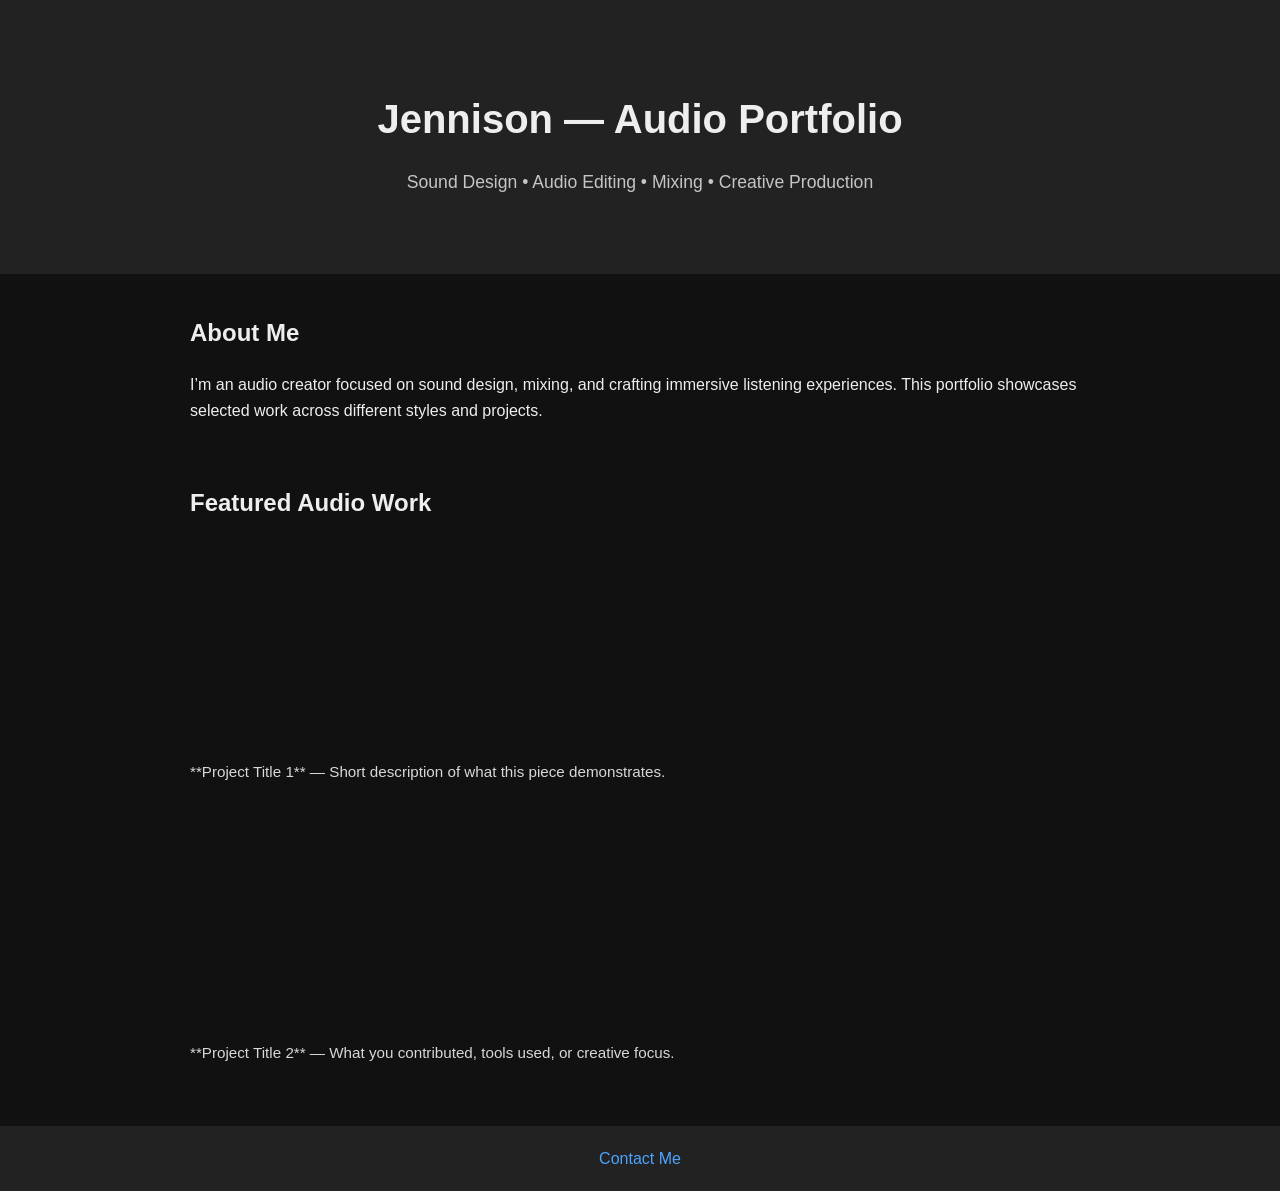
==== index.html @ f3984257 "first commit" ====
<!DOCTYPE html>
<html lang="en">
<head>
  <meta charset="UTF-8">
  <meta name="viewport" content="width=device-width, initial-scale=1.0">
  <title>Jennison Audio Portfolio</title>
  <link rel="stylesheet" href="style.css">
</head>

<body>
  <header class="hero">
    <h1>Jennison — Audio Portfolio</h1>
    <p class="tagline">
      Sound Design • Audio Editing • Mixing • Creative Production
    </p>
  </header>

  <section class="about">
    <h2>About Me</h2>
    <p>
      I’m an audio creator focused on sound design, mixing, and crafting immersive
      listening experiences. This portfolio showcases selected work across different
      styles and projects.
    </p>
  </section>

  <section class="portfolio">
    <h2>Featured Audio Work</h2>

    <div class="audio-item">
      <div class="player">
        <iframe width="100%" height="200"
          src="https://www.youtube.com/embed/VIDEO_ID_1"
          title="YouTube audio"
          frameborder="0"
          allowfullscreen>
        </iframe>
      </div>
      <p class="description">
        **Project Title 1** — Short description of what this piece demonstrates.
      </p>
    </div>

    <div class="audio-item">
      <div class="player">
        <iframe width="100%" height="200"
          src="https://www.youtube.com/embed/VIDEO_ID_2"
          title="YouTube audio"
          frameborder="0"
          allowfullscreen>
        </iframe>
      </div>
      <p class="description">
        **Project Title 2** — What you contributed, tools used, or creative focus.
      </p>
    </div>

    <!-- Add more audio-item blocks as needed -->
  </section>

  <footer>
    <a href="contact.html">Contact Me</a>
  </footer>
</body>
</html>
---- style.css ----
body {
  margin: 0;
  font-family: Arial, sans-serif;
  background: #111;
  color: #eee;
  line-height: 1.6;
}

.hero {
  text-align: center;
  padding: 60px 20px;
  background: #222;
}

.hero.small {
  padding: 40px 20px;
}

h1 {
  margin-bottom: 10px;
  font-size: 2.5rem;
}

.tagline {
  font-size: 1.1rem;
  opacity: 0.8;
}

section {
  max-width: 900px;
  margin: 40px auto;
  padding: 0 20px;
}

.about, .portfolio, .contact {
  margin-bottom: 60px;
}

.audio-item {
  margin-bottom: 40px;
}

.description {
  margin-top: 10px;
  font-size: 0.95rem;
  opacity: 0.9;
}

footer {
  text-align: center;
  padding: 20px;
  background: #222;
}

footer a, .back {
  color: #4da3ff;
  text-decoration: none;
}

footer a:hover, .back:hover {
  text-decoration: underline;
}

ul li {
  margin-bottom: 10px;
}
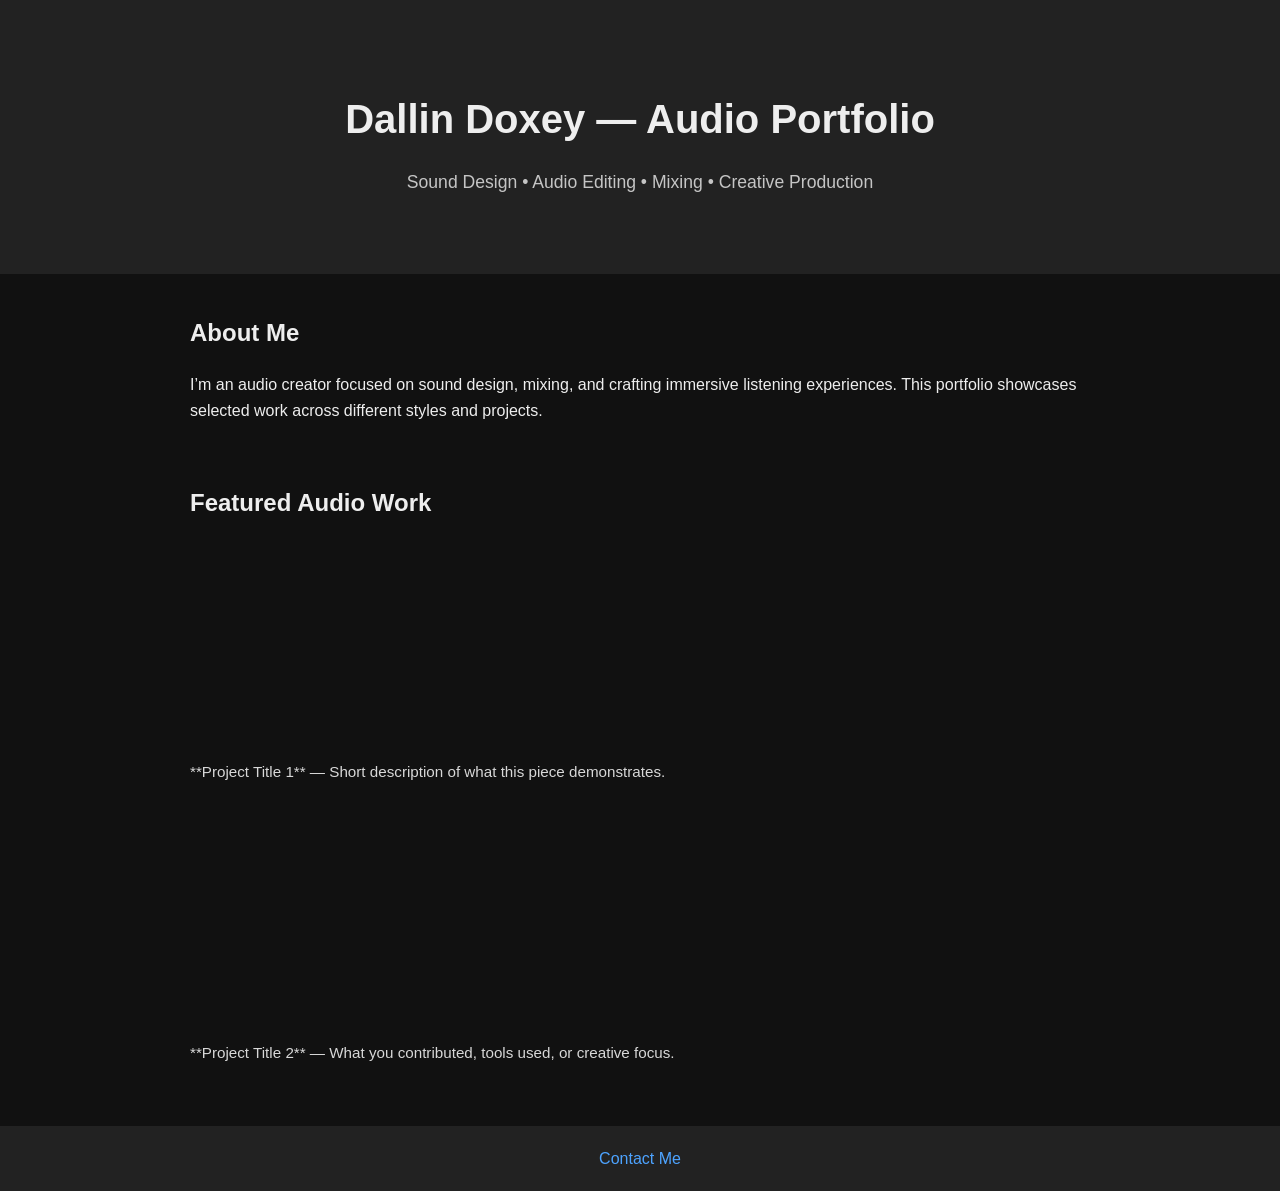
==== commit b39ec9cd: "Changed name" ====
--- a/index.html
+++ b/index.html
@@ -3,13 +3,13 @@
 <head>
   <meta charset="UTF-8">
   <meta name="viewport" content="width=device-width, initial-scale=1.0">
-  <title>Jennison Audio Portfolio</title>
+  <title>Dallin Doxey Audio Portfolio</title>
   <link rel="stylesheet" href="style.css">
 </head>
 
 <body>
   <header class="hero">
-    <h1>Jennison — Audio Portfolio</h1>
+    <h1>Dallin Doxey — Audio Portfolio</h1>
     <p class="tagline">
       Sound Design • Audio Editing • Mixing • Creative Production
     </p>
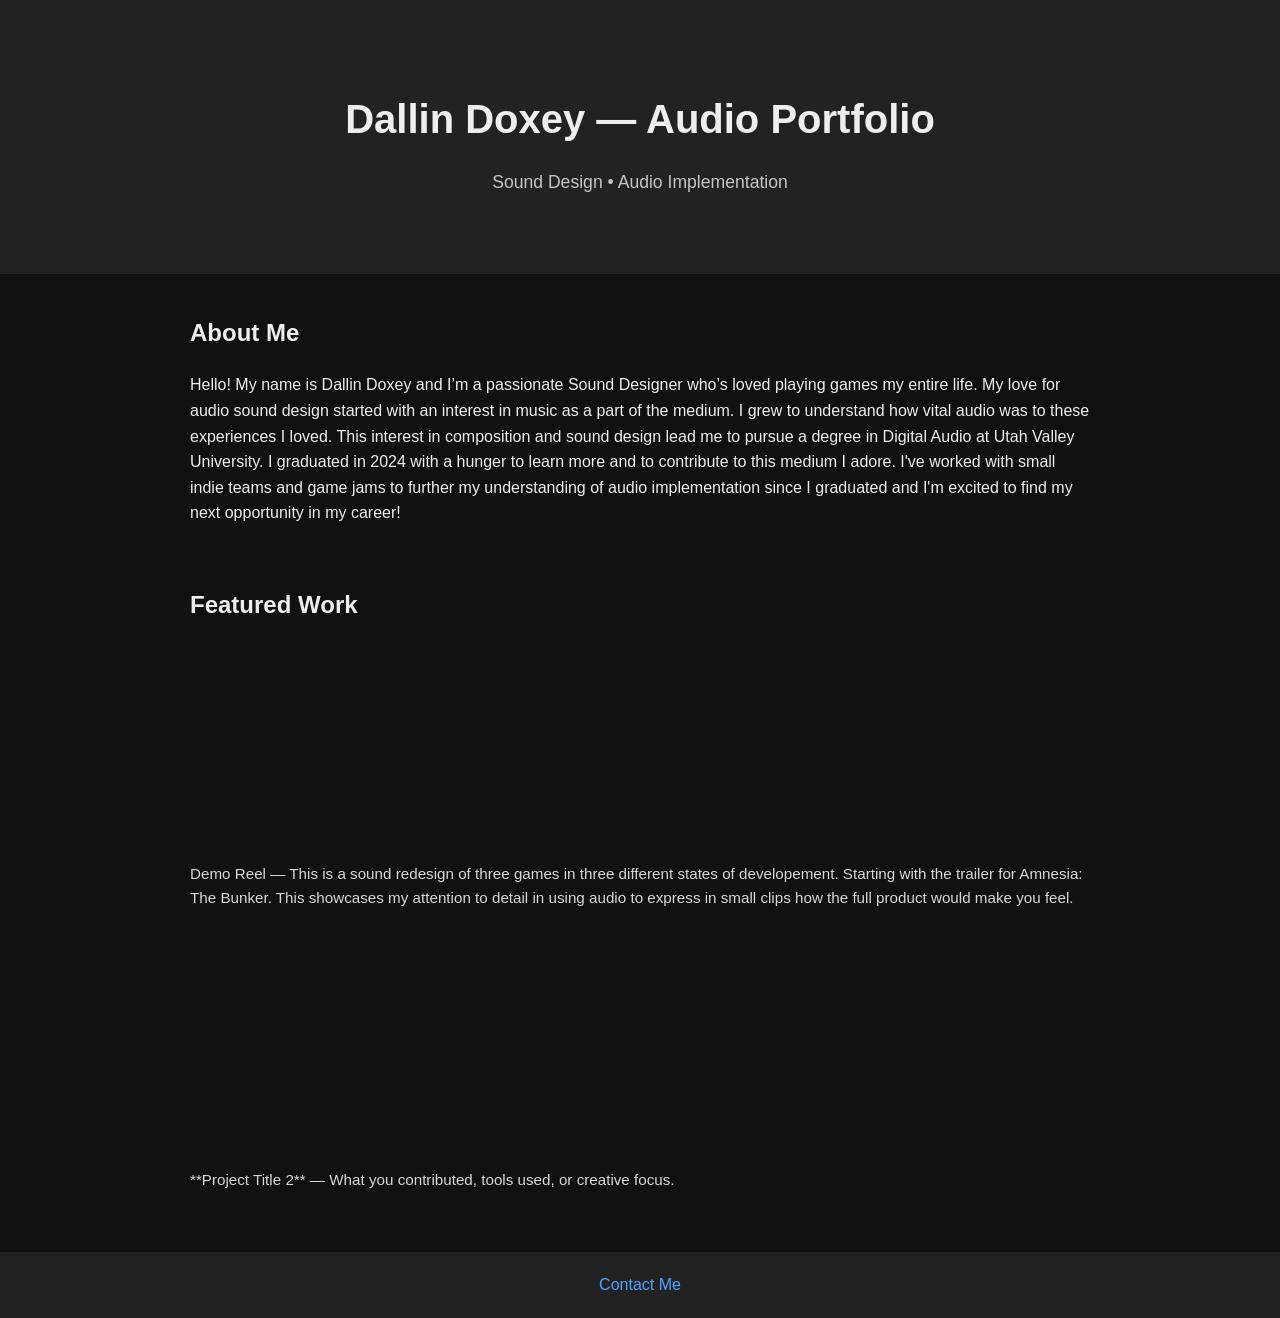
==== commit 27945877: "Link check and push success check" ====
--- a/index.html
+++ b/index.html
@@ -11,33 +11,41 @@
   <header class="hero">
     <h1>Dallin Doxey — Audio Portfolio</h1>
     <p class="tagline">
-      Sound Design • Audio Editing • Mixing • Creative Production
+      Sound Design • Audio Implementation
     </p>
   </header>
 
   <section class="about">
     <h2>About Me</h2>
     <p>
-      I’m an audio creator focused on sound design, mixing, and crafting immersive
-      listening experiences. This portfolio showcases selected work across different
-      styles and projects.
+      Hello! My name is Dallin Doxey and I’m a passionate Sound Designer who’s 
+      loved playing games my entire life. My love for audio sound design started
+       with an interest in music as a part of the medium. I grew to understand how
+        vital audio was to these experiences I loved. This interest in composition 
+        and sound design lead me to pursue a degree in Digital Audio at Utah Valley 
+        University. I graduated in 2024 with a hunger to learn more and to contribute 
+        to this medium I adore. I've worked with small indie teams and game jams to 
+        further my understanding of audio implementation since I graduated and I'm 
+        excited to find my next opportunity in my career!
     </p>
   </section>
 
   <section class="portfolio">
-    <h2>Featured Audio Work</h2>
+    <h2>Featured Work</h2>
 
     <div class="audio-item">
       <div class="player">
         <iframe width="100%" height="200"
-          src="https://www.youtube.com/embed/VIDEO_ID_1"
+          src="https://www.youtube.com/embed/SXsDYOIt5ag"
           title="YouTube audio"
           frameborder="0"
           allowfullscreen>
         </iframe>
       </div>
       <p class="description">
-        **Project Title 1** — Short description of what this piece demonstrates.
+        Demo Reel — This is a sound redesign of three games in three different states of developement.
+         Starting with the trailer for Amnesia: The Bunker. This showcases my attention to detail in 
+         using audio to express in small clips how the full product would make you feel.
       </p>
     </div>
 
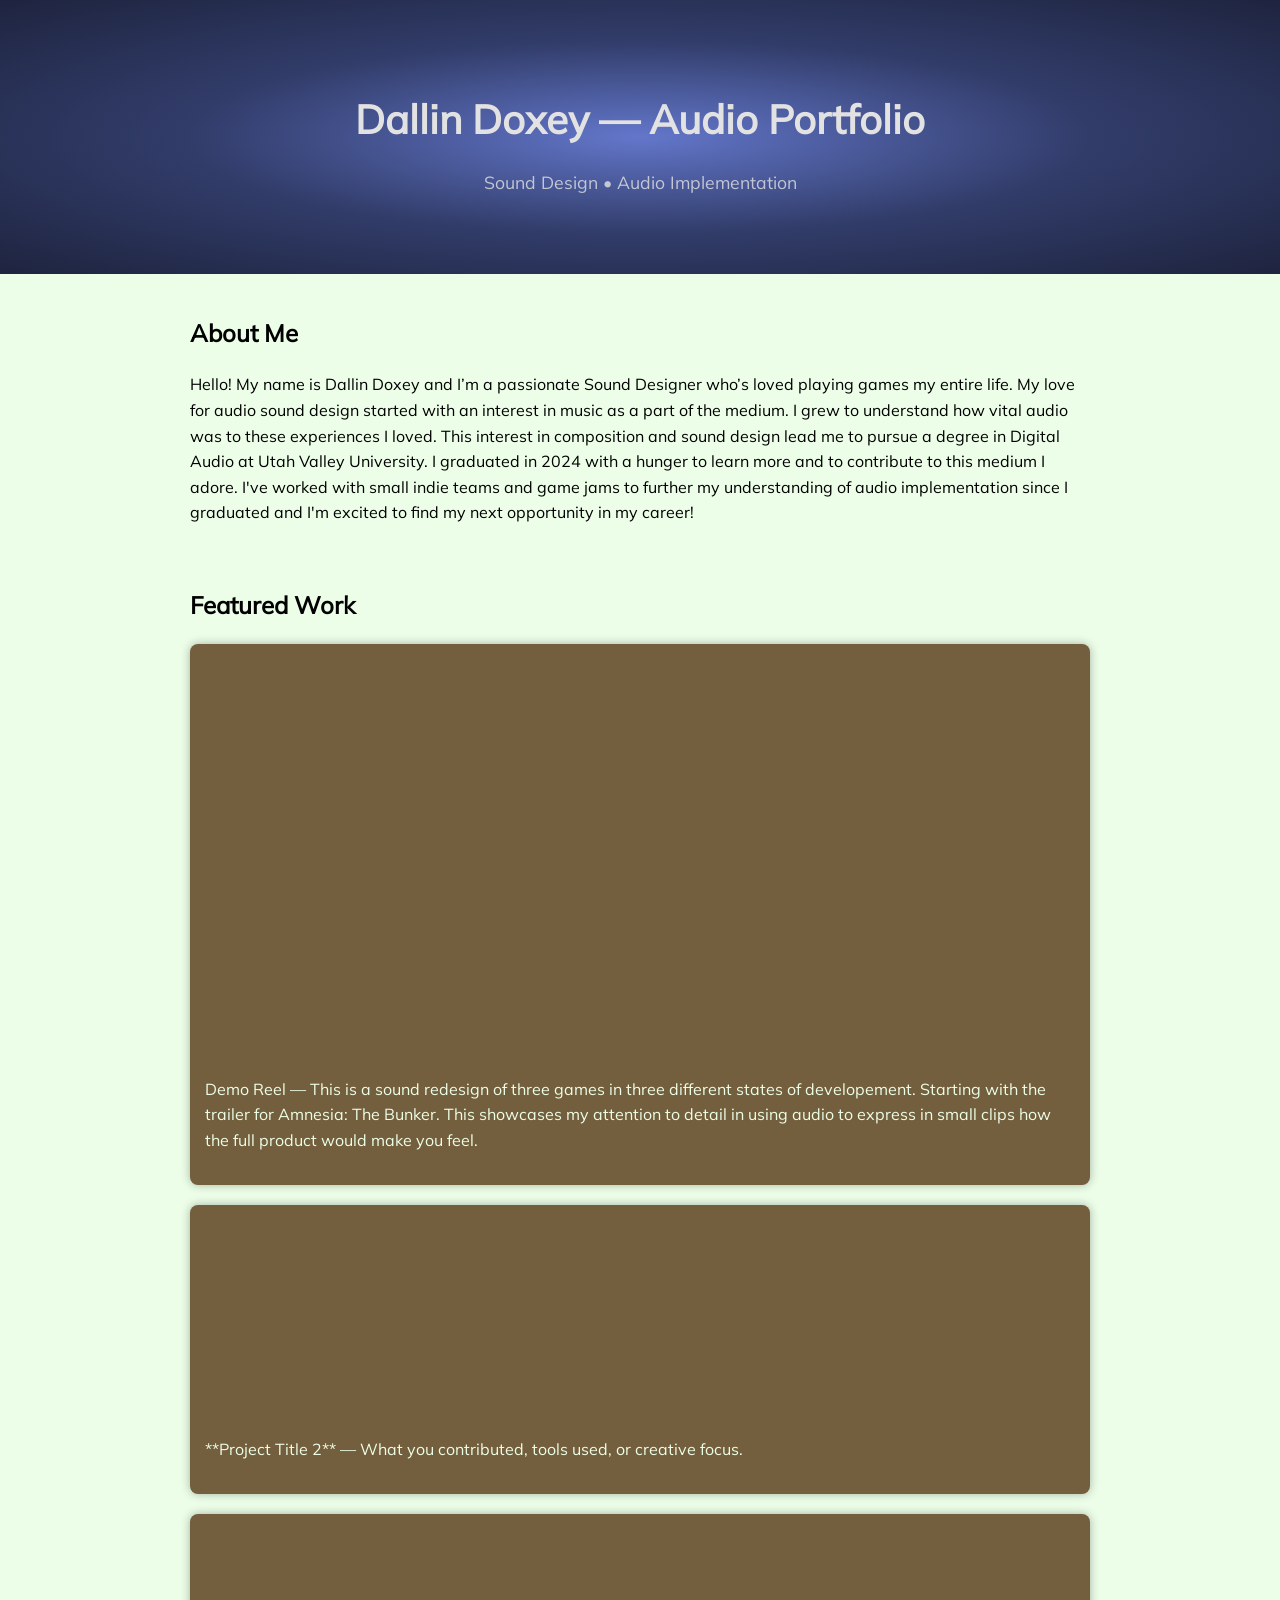
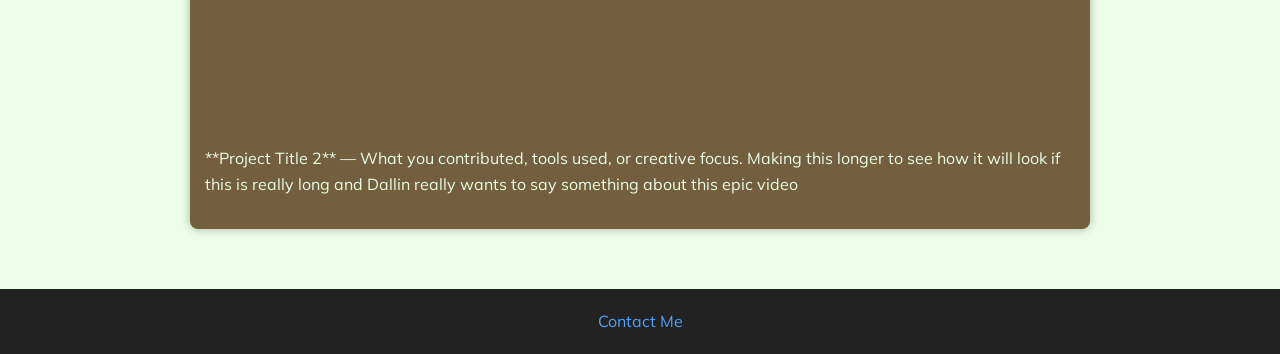
==== commit 34149006: "colors!" ====
--- a/index.html
+++ b/index.html
@@ -33,34 +33,50 @@
   <section class="portfolio">
     <h2>Featured Work</h2>
 
-    <div class="audio-item">
-      <div class="player">
-        <iframe width="100%" height="200"
-          src="https://www.youtube.com/embed/SXsDYOIt5ag"
-          title="YouTube audio"
-          frameborder="0"
-          allowfullscreen>
-        </iframe>
+    <div class="audio-items">
+      <div class="audio-item">
+        <div class="feature-player">
+          <iframe width="100%" height=400"
+            src="https://www.youtube.com/embed/SXsDYOIt5ag"
+            title="YouTube audio"
+            frameborder="0"
+            allowfullscreen>
+          </iframe>
+        </div>
+        <p class="description">
+          Demo Reel — This is a sound redesign of three games in three different states of developement.
+          Starting with the trailer for Amnesia: The Bunker. This showcases my attention to detail in 
+          using audio to express in small clips how the full product would make you feel.
+        </p>
       </div>
-      <p class="description">
-        Demo Reel — This is a sound redesign of three games in three different states of developement.
-         Starting with the trailer for Amnesia: The Bunker. This showcases my attention to detail in 
-         using audio to express in small clips how the full product would make you feel.
-      </p>
-    </div>
 
-    <div class="audio-item">
-      <div class="player">
-        <iframe width="100%" height="200"
-          src="https://www.youtube.com/embed/VIDEO_ID_2"
-          title="YouTube audio"
-          frameborder="0"
-          allowfullscreen>
-        </iframe>
+      <div class="audio-item">
+        <div class="player">
+          <iframe width="90%" height="200"
+            src="https://www.youtube.com/embed/nJvP4eZHF7U"
+            title="YouTube audio"
+            frameborder="0"
+            allowfullscreen>
+          </iframe>
+        </div>
+        <p class="description">
+          **Project Title 2** — What you contributed, tools used, or creative focus.
+        </p>
       </div>
-      <p class="description">
-        **Project Title 2** — What you contributed, tools used, or creative focus.
-      </p>
+
+      <div class="audio-item">
+        <div class="player">
+          <iframe width="90%" height="200"
+            src="https://www.youtube.com/embed/TVyJPe1wdx8"
+            title="YouTube audio"
+            frameborder="0"
+            allowfullscreen>
+          </iframe>
+        </div>
+        <p class="description">
+          **Project Title 2** — What you contributed, tools used, or creative focus. Making this longer to see how it will look if this is really long and Dallin really wants to say something about this epic video
+        </p>
+      </div>
     </div>
 
     <!-- Add more audio-item blocks as needed -->
--- a/style.css
+++ b/style.css
@@ -1,7 +1,7 @@
 body {
   margin: 0;
-  font-family: Arial, sans-serif;
-  background: #111;
+  font-family: "Mulish", Arial, sans-serif;
+  background: #ECFEE8;
   color: #eee;
   line-height: 1.6;
 }
@@ -9,7 +9,9 @@
 .hero {
   text-align: center;
   padding: 60px 20px;
-  background: #222;
+  /* background-color: #485696; */
+  background-image: radial-gradient(#6376ca, #313c69, #1e243f);
+  color: rgb(226, 226, 226);
 }
 
 .hero.small {
@@ -24,7 +26,7 @@
 .tagline {
   font-size: 1.1rem;
   opacity: 0.8;
-}
+} 
 
 section {
   max-width: 900px;
@@ -36,14 +38,45 @@
   margin-bottom: 60px;
 }
 
+.audio-items {
+  display: flex;
+  flex-wrap: wrap;
+  gap: 20px;
+}
+
 .audio-item {
-  margin-bottom: 40px;
+  flex: 1 1 calc(50% - 20px);
+  background: #735F3D;
+  padding: 15px;
+  border-radius: 8px;
+  display: flex;
+  flex-direction: column;
+  /* border: 1px, solid #735F3D; */
+  box-shadow: 0 0 10px rgba(0,0,0,0.3);
+}
+
+.player {
+  width: 100%;
+}
+
+.feature-player iframe {
+  height: 400px;
+  width: 100%;
+}
+
+.player iframe {
+  height: 200px;
+  width: 100%;
 }
 
 .description {
   margin-top: 10px;
-  font-size: 0.95rem;
-  opacity: 0.9;
+  flex-grow: 1; /* makes descriptions fill space evenly */
+  color: #ECFEE8
+}
+
+.about, .portfolio {
+  color: black;
 }
 
 footer {
@@ -64,3 +97,11 @@
 ul li {
   margin-bottom: 10px;
 }
+
+@font-face {
+  font-family: "Mulish";
+  src: url(Mulish.ttf);
+  font-weight: normal;
+  font-style: normal;
+  font-display: swap;
+}
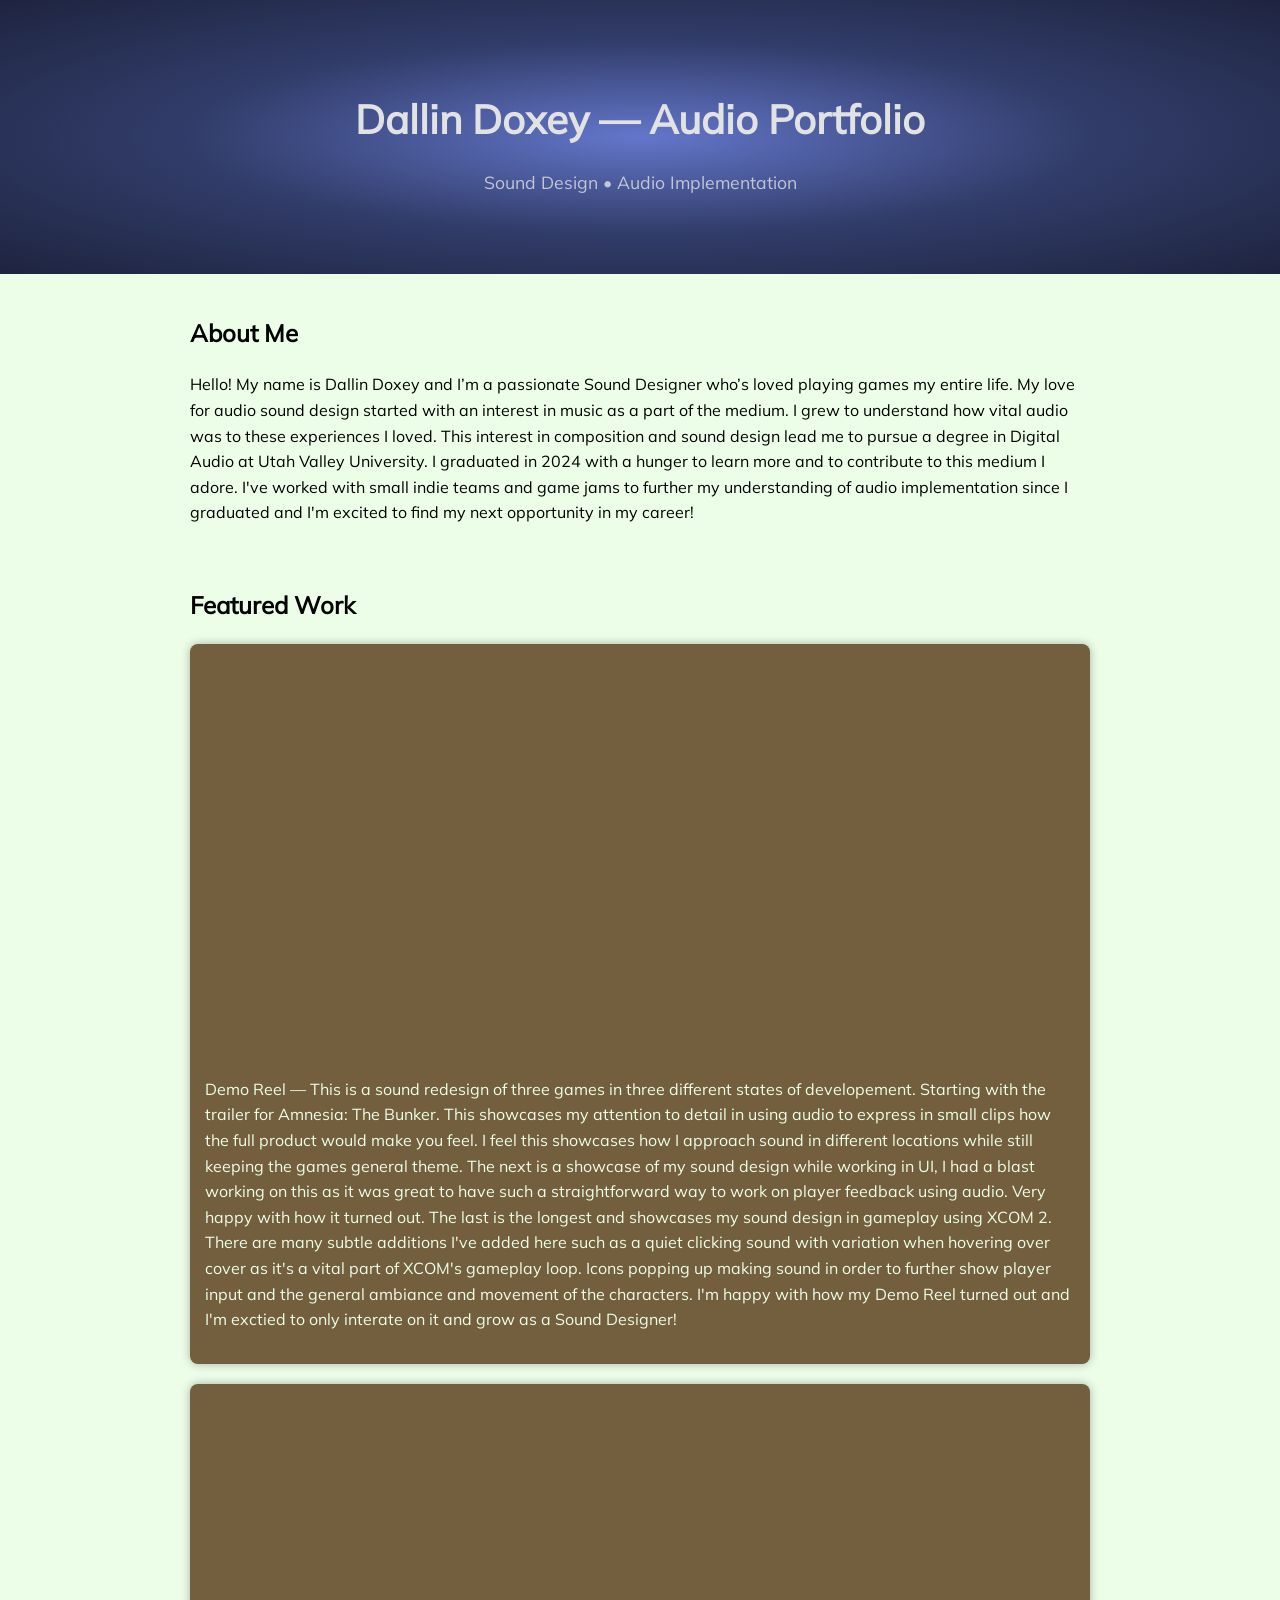
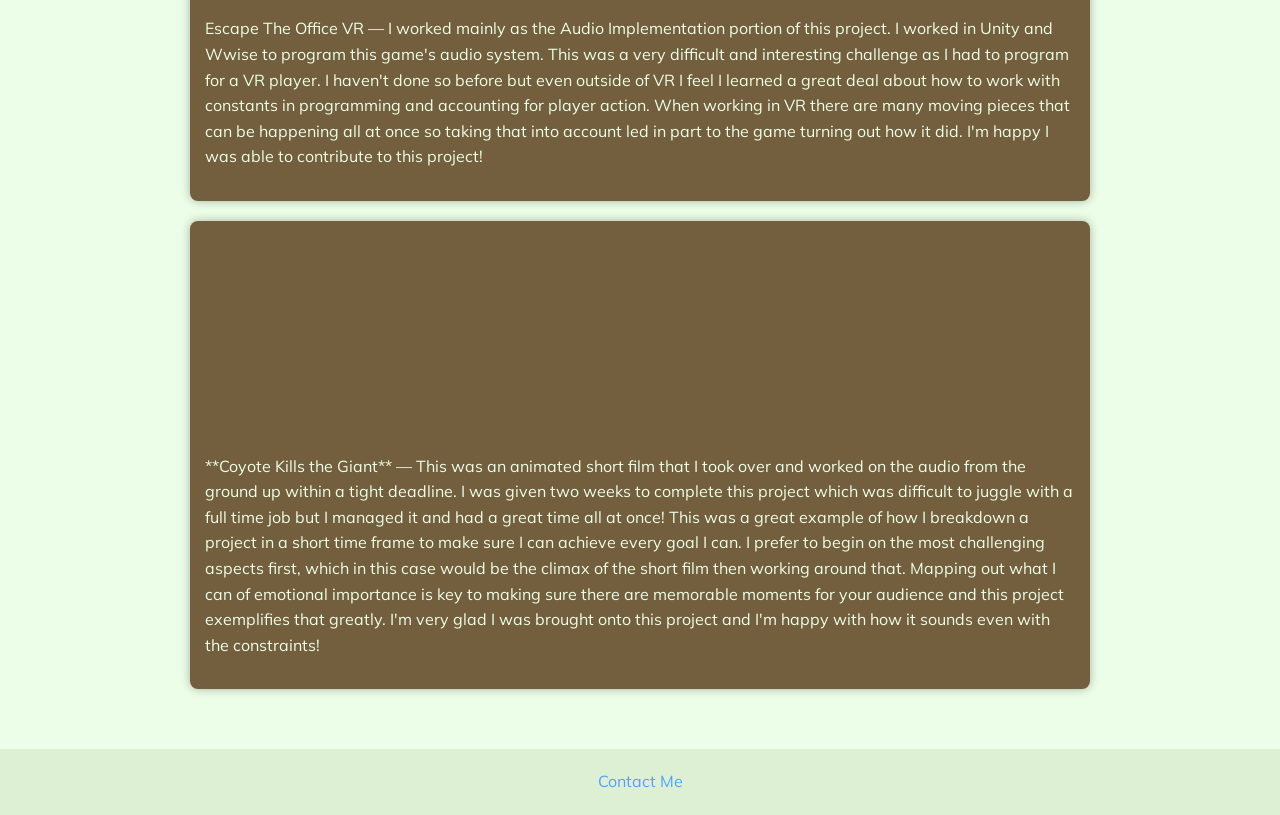
==== commit 6e14ff03: "Updated text for videos" ====
--- a/index.html
+++ b/index.html
@@ -46,7 +46,16 @@
         <p class="description">
           Demo Reel — This is a sound redesign of three games in three different states of developement.
           Starting with the trailer for Amnesia: The Bunker. This showcases my attention to detail in 
-          using audio to express in small clips how the full product would make you feel.
+          using audio to express in small clips how the full product would make you feel. I feel this 
+          showcases how I approach sound in different locations while still keeping the games general
+          theme. The next is a showcase of my sound design while working in UI, I had a blast working on this
+          as it was great to have such a straightforward way to work on player feedback using audio. Very
+          happy with how it turned out. The last is the longest and showcases my sound design in gameplay
+          using XCOM 2. There are many subtle additions I've added here such as a quiet clicking sound with
+           variation when hovering over cover as it's a vital part of XCOM's gameplay loop. Icons popping up
+           making sound in order to further show player input and the general ambiance and movement of the
+           characters. I'm happy with how my Demo Reel turned out and I'm exctied to only interate on it and 
+           grow as a Sound Designer!
         </p>
       </div>
 
@@ -60,7 +69,12 @@
           </iframe>
         </div>
         <p class="description">
-          **Project Title 2** — What you contributed, tools used, or creative focus.
+          Escape The Office VR — I worked mainly as the Audio Implementation portion of this project. I worked
+          in Unity and Wwise to program this game's audio system. This was a very difficult and interesting
+          challenge as I had to program for a VR player. I haven't done so before but even outside of VR I feel
+          I learned a great deal about how to work with constants in programming and accounting for player action.
+          When working in VR there are many moving pieces that can be happening all at once so taking that into
+          account led in part to the game turning out how it did. I'm happy I was able to contribute to this project!
         </p>
       </div>
 
@@ -74,7 +88,14 @@
           </iframe>
         </div>
         <p class="description">
-          **Project Title 2** — What you contributed, tools used, or creative focus. Making this longer to see how it will look if this is really long and Dallin really wants to say something about this epic video
+          **Coyote Kills the Giant** — This was an animated short film that I took over and worked on the audio
+          from the ground up within a tight deadline. I was given two weeks to complete this project which was
+          difficult to juggle with a full time job but I managed it and had a great time all at once! This was 
+          a great example of how I breakdown a project in a short time frame to make sure I can achieve every
+          goal I can. I prefer to begin on the most challenging aspects first, which in this case would be the
+          climax of the short film then working around that. Mapping out what I can of emotional importance is key
+          to making sure there are memorable moments for your audience and this project exemplifies that greatly.
+          I'm very glad I was brought onto this project and I'm happy with how it sounds even with the constraints!
         </p>
       </div>
     </div>
--- a/style.css
+++ b/style.css
@@ -82,7 +82,7 @@
 footer {
   text-align: center;
   padding: 20px;
-  background: #222;
+  background: #def0d4;
 }
 
 footer a, .back {
@@ -98,6 +98,11 @@
   margin-bottom: 10px;
 }
 
+.contact
+{
+  color: black;
+}
+
 @font-face {
   font-family: "Mulish";
   src: url(Mulish.ttf);
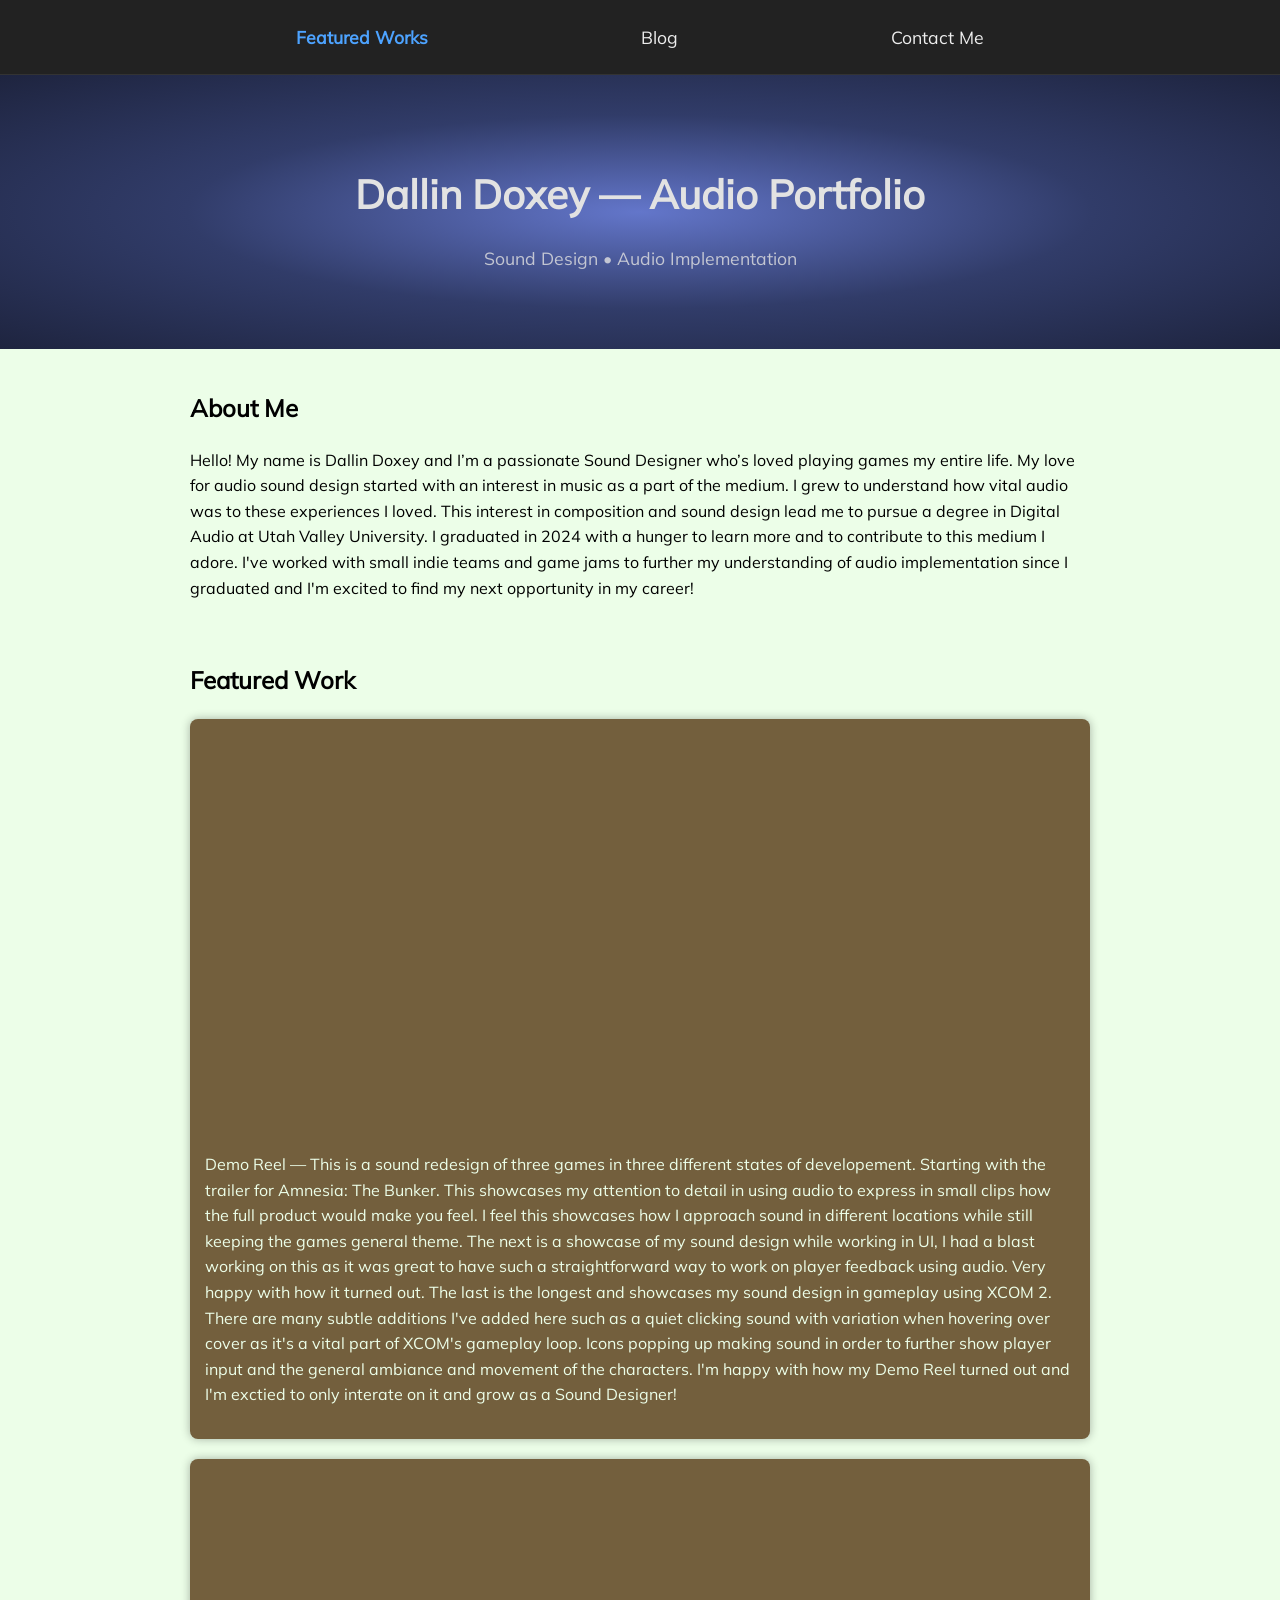
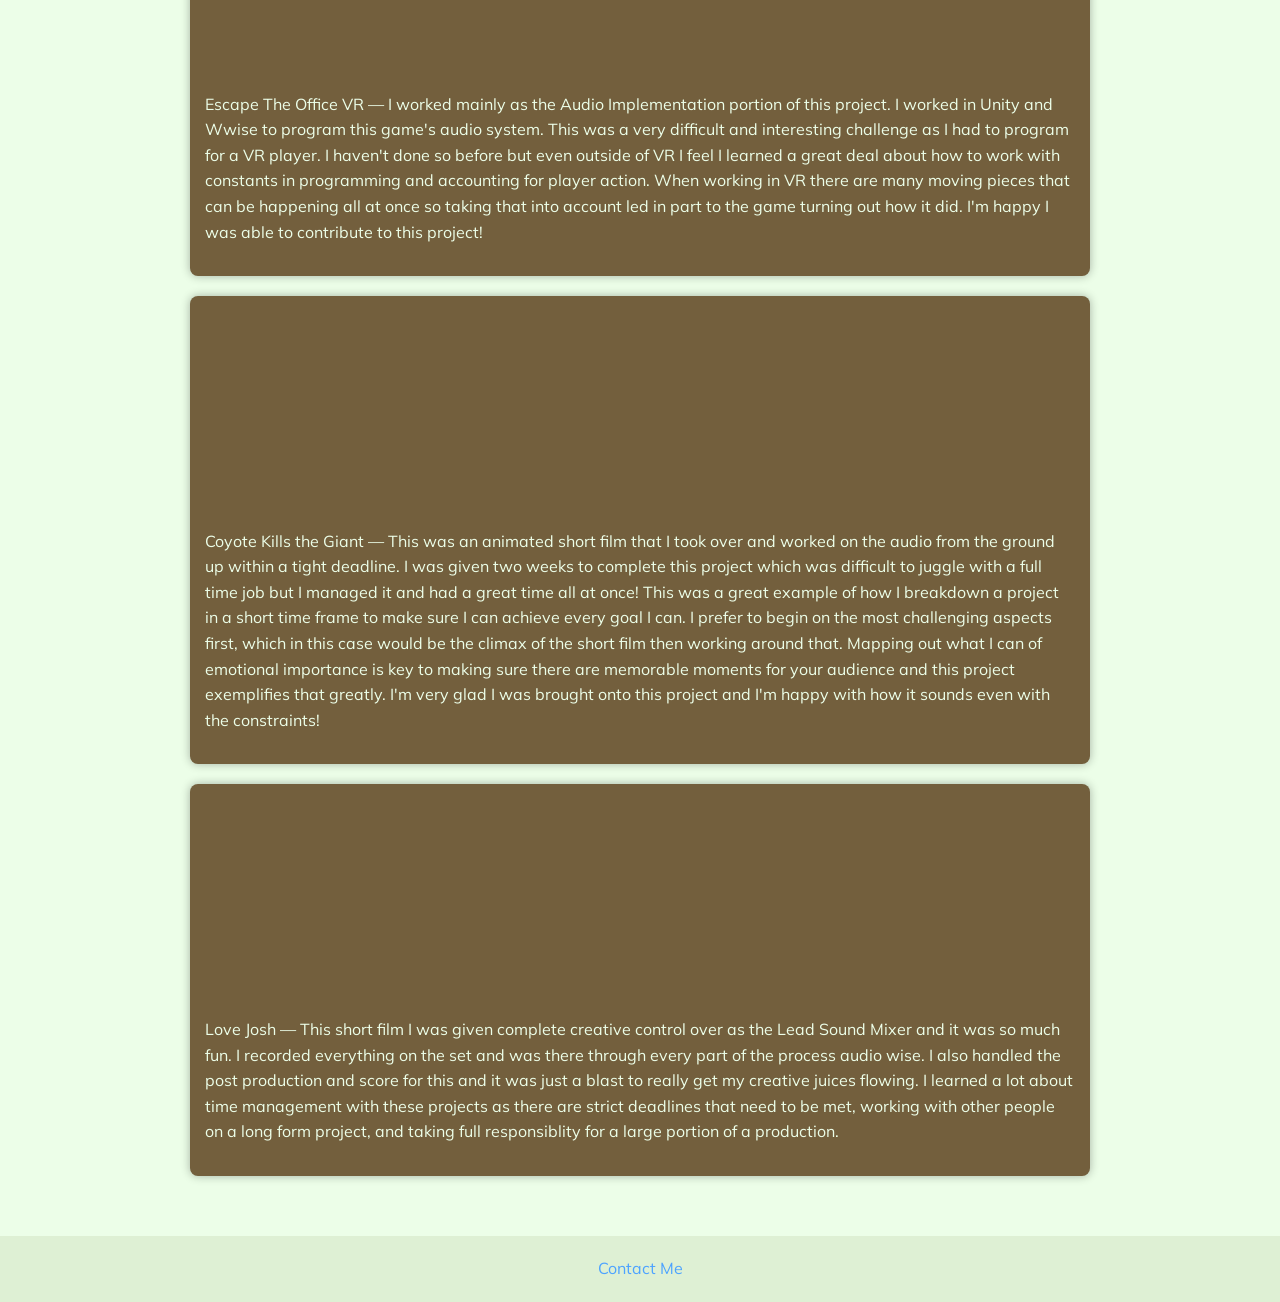
==== commit 999574de: "Added blog and contact me tabs" ====
--- a/index.html
+++ b/index.html
@@ -8,6 +8,15 @@
 </head>
 
 <body>
+
+  <header class="site-header">
+    <nav class="nav">
+      <a href="index.html" class="nav-item active">Featured Works</a>
+      <a href="blog.html" class="nav-item">Blog</a>
+      <a href="contact.html" class="nav-item">Contact Me</a>
+    </nav>
+  </header>
+
   <header class="hero">
     <h1>Dallin Doxey — Audio Portfolio</h1>
     <p class="tagline">
@@ -88,7 +97,7 @@
           </iframe>
         </div>
         <p class="description">
-          **Coyote Kills the Giant** — This was an animated short film that I took over and worked on the audio
+          Coyote Kills the Giant — This was an animated short film that I took over and worked on the audio
           from the ground up within a tight deadline. I was given two weeks to complete this project which was
           difficult to juggle with a full time job but I managed it and had a great time all at once! This was 
           a great example of how I breakdown a project in a short time frame to make sure I can achieve every
@@ -96,6 +105,25 @@
           climax of the short film then working around that. Mapping out what I can of emotional importance is key
           to making sure there are memorable moments for your audience and this project exemplifies that greatly.
           I'm very glad I was brought onto this project and I'm happy with how it sounds even with the constraints!
+        </p>
+      </div>
+
+       <div class="audio-item">
+        <div class="player">
+          <iframe width="90%" height="200"
+            src="https://www.youtube.com/embed/95xKQ3E5IuM&t=98s"
+            title="YouTube audio"
+            frameborder="0"
+            allowfullscreen>
+          </iframe>
+        </div>
+        <p class="description">
+          Love Josh — This short film I was given complete creative control over as the Lead Sound Mixer and it was
+          so much fun. I recorded everything on the set and was there through every part of the process audio wise.
+          I also handled the post production and score for this and it was just a blast to really get my creative
+          juices flowing. I learned a lot about time management with these projects as there are strict deadlines that
+          need to be met, working with other people on a long form project, and taking full responsiblity for a large
+          portion of a production.
         </p>
       </div>
     </div>
--- a/style.css
+++ b/style.css
@@ -4,6 +4,37 @@
   background: #ECFEE8;
   color: #eee;
   line-height: 1.6;
+}
+
+/* Header Navigation */
+.site-header {
+  background: #222;
+  padding: 15px 0;
+  border-bottom: 1px solid #333;
+}
+
+.nav {
+  max-width: 900px;
+  margin: 0 auto;
+  display: flex;
+  justify-content: space-around;
+}
+
+.nav-item {
+  color: #eee;
+  text-decoration: none;
+  font-size: 1.1rem;
+  padding: 8px 16px;
+  transition: 0.2s ease;
+}
+
+.nav-item:hover {
+  color: #4da3ff;
+}
+
+.nav-item.active {
+  color: #4da3ff;
+  font-weight: bold;
 }
 
 .hero {
@@ -103,6 +134,10 @@
   color: black;
 }
 
+.content{
+  color: black;
+}
+
 @font-face {
   font-family: "Mulish";
   src: url(Mulish.ttf);
